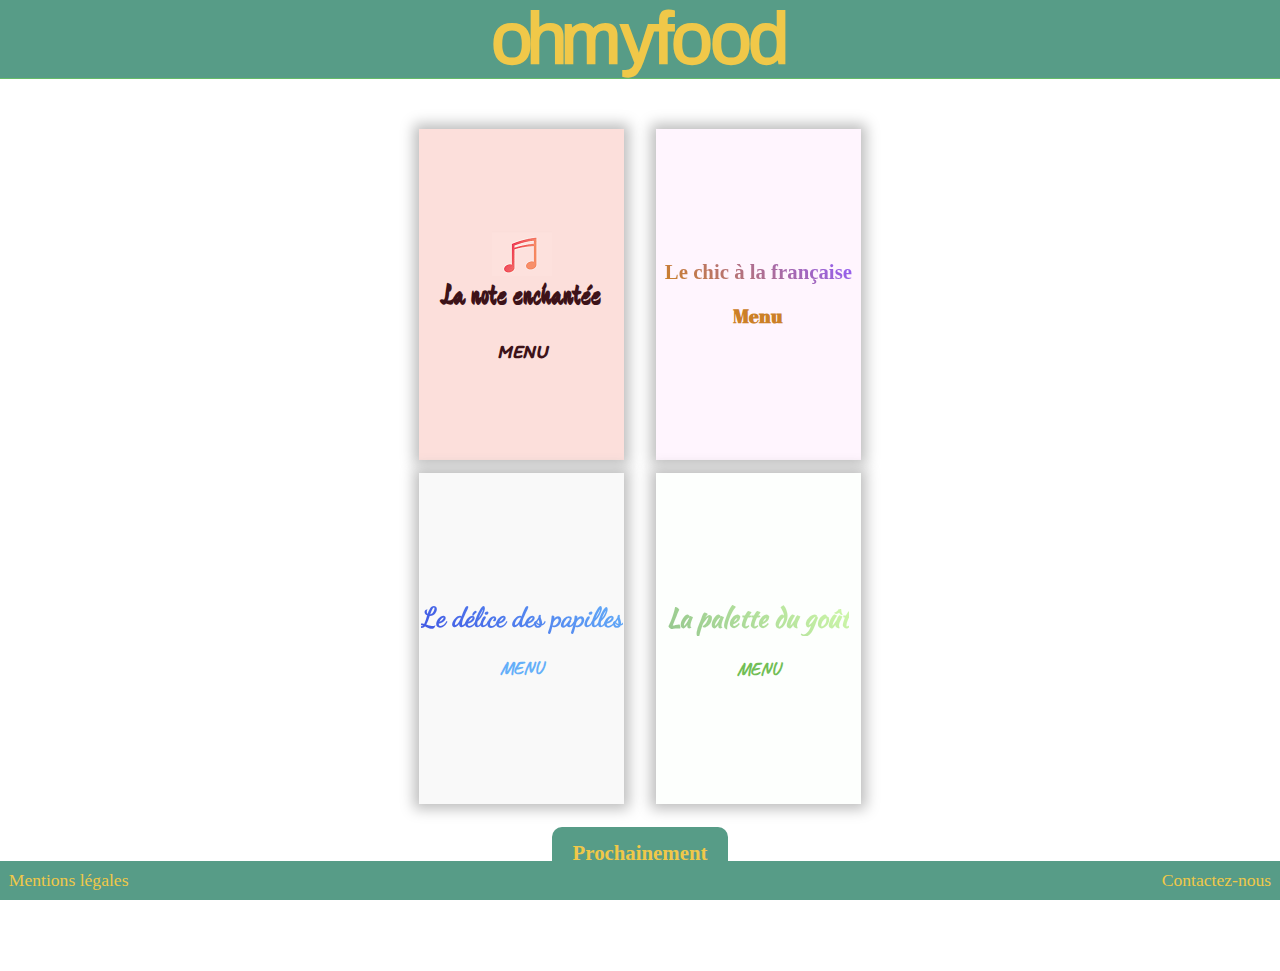
==== accueil.html @ b663f13c "projet avant entretien CSS et HTML fait reste a verif w3c et animation" ====
<!DOCTYPE html>
<html lang="fr">

<head>
    <meta charset="UTF-8">
    <meta name="viewport" content="width=device-width, initial-scale=1.0">
    <title>Document</title>
    <link rel="stylesheet" href="accueil.css">
</head>

<body>
    <header>
        <a href="accueil.html">
            <span class="oh">oh</span>myfood
        </a>
    </header>
    <main>
        <article>
            <div class=notechic>
                <section class="restaurant note">
                    <a href="lanote.html">
                        <h2 class="titre-note">
                            <img src="image/melodie.png"
                                alt="dessin d'une note de musique en reference au nom du restaurant"
                                class="imagenote" />
                            La note enchantée
                        </h2>
                        <h3 class="h2-note">MENU</h3>
                    </a>
                </section>
                <section class="restaurant chic">
                    <a href="chic.html">
                        <h2 class="titre-chic">Le chic à la française</h2>
                        <h3 class="h2-chic">Menu</h3>
                    </a>
                </section>
            </div>
            <div class=delicepalette>
                <section class="restaurant delice">
                    <a href="delice.html">
                        <h2 class="titre-delice">Le délice des papilles</h2>
                        <h3 class="h2-delice">MENU</h3>
                    </a>
                </section>
                <section class="restaurant palette">
                    <a href="palette.html">
                        <h2 class="titre-palette">La palette du goût</h2>
                        <h3 class="h2-palette">MENU</h3>
                    </a>
                </section>
            </div>
        </article>
        <section class=soon>
            <h4>Prochainement</h4>
        </section>
    </main>
    <footer>
        <a href="https://www.google.com/" target="_blank">Mentions légales</a>
        <a href="mailto:ohmy@gmail.com">Contactez-nous</a>
    </footer>

</body>

</html>
---- accueil.css ----
@font-face {
    font-family: 'archivo';
    src: url('police/archivo-regular.eot');
    src: url('police/archivo-regular.woff2') format('woff2'),
         url('police/archivo-regular.woff') format('woff'); 
    font-size: normal;
    font-weight: normal;
}
@font-face{
    font-family: 'devonshire';
    src:url('police/devonshire-regular.ttf')format('truetype');  
}

@font-face{
    font-family: 'itim';
    src:url('police/itim-regular.ttf')format('truetype'); 
    src:url('police/Itim-Regular.otf');
}
@font-face{
    font-family: 'croissant';
    src:url('police/croissantone-regular.ttf')format('truetype');  
}

@font-face{
    font-family: 'abril';
    src:url('police/abrilfatface-regular.ttf')format('truetype');  
}

@font-face{
    font-family: 'dancing';
    src:url('police/dancingscript-regular.ttf')format('truetype');  
}

@font-face{
    font-family: 'caveate';
    src:url('police/caveat-regular.ttf')format('truetype');  
}

@font-face{
    font-family: 'kaushan';
    src:url('police/kaushanscript-regular.ttf')format('truetype');  
}


@font-face{
    font-family: 'roboto';
    src:url('police/robotocondensed-regular.ttf')format('truetype');  
}


body{
    display: block;
    text-align: center;
    max-width: 1400px;
    margin: auto;
}

a{
    text-decoration: none;
    color: #f0c849;
}

header{
    font-size: 4.5em;
    background-color: #579c87;
    color: #f0c849;
    border-bottom: #66BB6A solid 1px;
    font-family: 'archivo';
    font-weight: bold;
    letter-spacing: -0.1rem;
}

.oh{
    letter-spacing: -0.35rem;
}

.restaurant{
    margin:1em;
    box-shadow: 0 0 13px 5px #BDBDBD;
}

article{
    display: flex;
    flex-direction: column;
}


.note{
    display: flex;
    flex-direction: column;
    background-color: #fcdfdb;
    justify-content: center;
    align-items: center;
}

.titre-note{
    font-family: 'devonshire';
    font-size: 1.8em;
    display: flex;
    flex-direction: column;
    color: #3d1319;
}

.imagenote{
    width: max-content;
    margin: auto;
}

.h2-note{
    color: #3d1319;
    font-family: 'itim';
    font-style: italic;
}

.chic{
    display: flex;
    flex-direction: column;
    background-color: #fff5fe;
    height: 11em;
    justify-content: center;
    align-items: center;
}

.titre-chic{
    font-family: 'croissant';
    background: linear-gradient(45deg, #cc8027 0%, #915cfa 100%);
    -webkit-background-clip: text;
    -webkit-text-fill-color: transparent;
    font-size: 1.3em;
}

.h2-chic{
    font-family: 'abril';
    color: #cc8027;
}

.delice{
    display: flex;
    flex-direction: column;
    background-color: #f9f9f9;
    height: 11em;
    justify-content: center;
    align-items: center;
}

.titre-delice{
    font-family: 'dancing';
    background: linear-gradient(45deg, 	#4056e3 0%, #64aff9 100%);
    -webkit-background-clip: text;
    -webkit-text-fill-color: transparent;
    font-size: 1.7em;
}

.h2-delice{
    font-family: 'caveate';
    color: #64aff9;
}

.palette{
    display: flex;
    flex-direction: column;
    background-color: #fdfffd;
    justify-content: center;
    align-items: center;
    height: 11em;
}
.titre-palette{
    font-family: 'kaushan';
    background: linear-gradient(45deg, 	#95c78e 0%,#d0f9aa 100%);
    -webkit-background-clip: text;
    -webkit-text-fill-color: transparent;
    font-size: 1.6em;
}
.h2-palette{
    font-family: 'caveate';
    color: #71be56;
}
.soon{
    font-family: 'roboto';
    display: flex;
    justify-content: center;
    margin-bottom: 4em;
}

h4{
    background-color: #579c87;
    color:#f0c849;
    border-radius: 10px;
    width: 60%;
    padding: 0.7em;
}

footer{
    font-family: 'roboto';
    font-size: 1.1em;
    background-color:#579c87 ;
    display: flex;
    box-sizing: border-box;
    justify-content: space-between;
    padding:0.5em;
    position: fixed;
    bottom: 0;
    color: #f0c849;
    width: 100%;
    max-width: 1400px;
}

@media screen and (min-width:600px) {
    article{
        display: flex;
        height: 43em;
    }

    .notechic{
        display: flex;
        margin: auto;
        width: 80%;
        justify-content: center;
        height: 40%;
    }

    .delicepalette{
        display: flex;
        justify-content: center;
        margin: auto;
        width: 80%;
        height: 40%;
    }

    .restaurant{
        width: 40%;
        height: 100%;
    }

    h4{
        width: max-content;
        padding-left: 1em;
        padding-right: 1em;
        font-size: 1.3em;
    }

}


@media screen and (min-width:790px){
    .restaurant{
        width: 35%;
        height: 120%;
    }
    .soon{
        margin-top: 2em;
    }
}

@media screen and (min-width:1050px){
    .restaurant{
        width: 20%;
        height: 120%;
    }
}

@media screen and (min-width:1400px){  
    body{
        max-width: none;
        font-size: 1.7em;
    }
    footer{
        max-width: none;
    }
    .oh{
        letter-spacing: -0.55rem;
    }
}
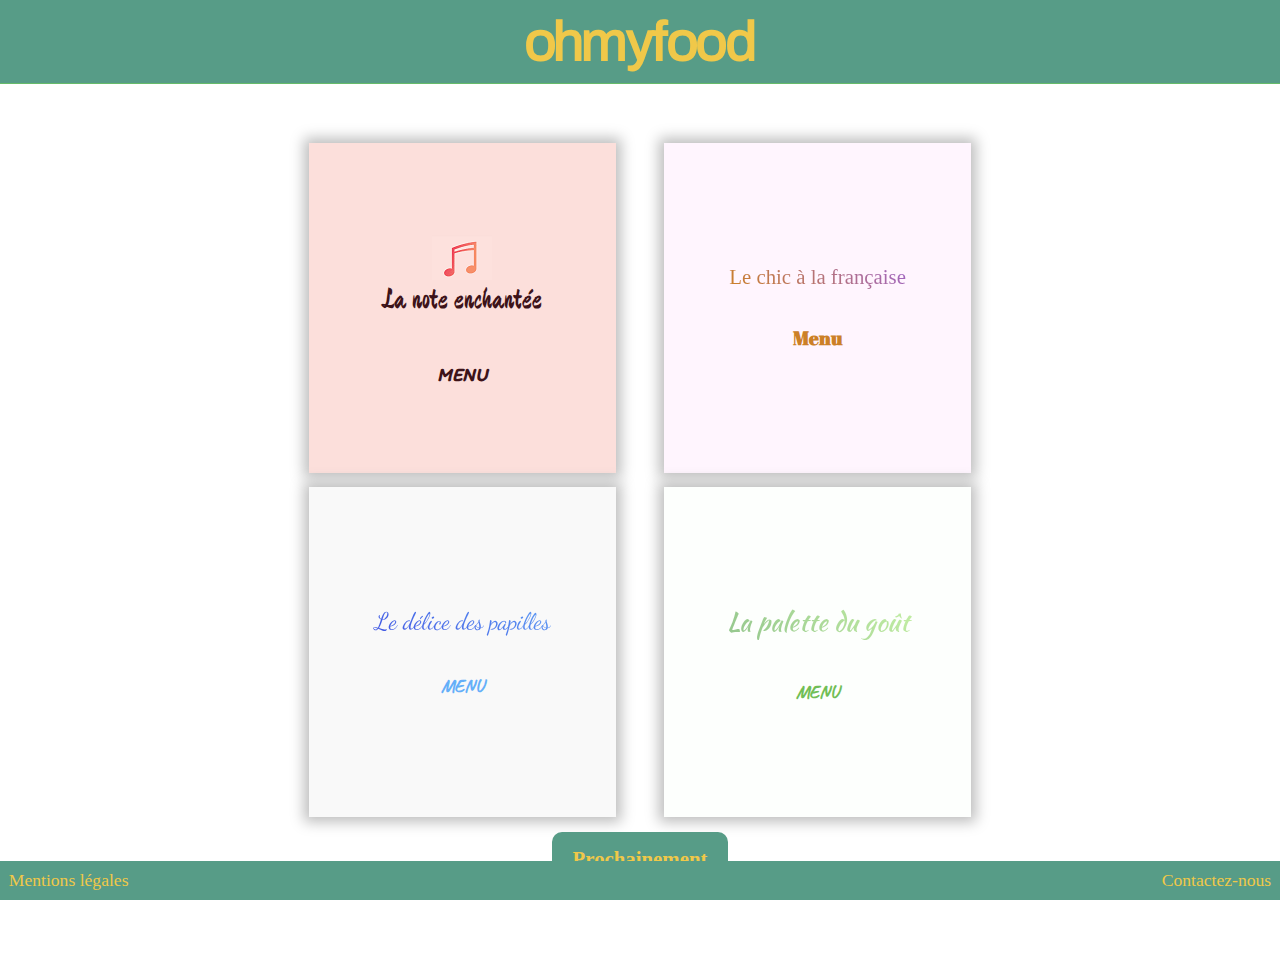
==== commit 756a5b02: "debut regroupement sur une feuille CSS" ====
--- a/accueil.html
+++ b/accueil.html
@@ -4,12 +4,13 @@
 <head>
     <meta charset="UTF-8">
     <meta name="viewport" content="width=device-width, initial-scale=1.0">
-    <title>Document</title>
+    <title>Accueil "Ohmyfood"</title>
     <link rel="stylesheet" href="accueil.css">
+    <link rel="shortcut icon" type="image/png" href="image/logo.png" />
 </head>
 
 <body>
-    <header>
+    <header class="ohmyfood">
         <a href="accueil.html">
             <span class="oh">oh</span>myfood
         </a>
@@ -17,37 +18,28 @@
     <main>
         <article>
             <div class=notechic>
-                <section class="restaurant note">
-                    <a href="lanote.html">
-                        <h2 class="titre-note">
-                            <img src="image/melodie.png"
-                                alt="dessin d'une note de musique en reference au nom du restaurant"
-                                class="imagenote" />
-                            La note enchantée
-                        </h2>
-                        <h3 class="h2-note">MENU</h3>
-                    </a>
-                </section>
-                <section class="restaurant chic">
-                    <a href="chic.html">
-                        <h2 class="titre-chic">Le chic à la française</h2>
-                        <h3 class="h2-chic">Menu</h3>
-                    </a>
-                </section>
+                <a href="lanote.html" class="restaurant note">
+                    <h2 class="titre-note">
+                        <img src="image/melodie.png"
+                            alt="dessin d'une note de musique en reference au nom du restaurant" class="imagenote" />
+                        La note enchantée
+                    </h2>
+                    <h3 class="h2-note">MENU</h3>
+                </a>
+                <a href="chic.html" class="restaurant chic">
+                    <h2 class="titre-chic">Le chic à la française</h2>
+                    <h3 class="h2-chic">Menu</h3>
+                </a>
             </div>
             <div class=delicepalette>
-                <section class="restaurant delice">
-                    <a href="delice.html">
-                        <h2 class="titre-delice">Le délice des papilles</h2>
-                        <h3 class="h2-delice">MENU</h3>
-                    </a>
-                </section>
-                <section class="restaurant palette">
-                    <a href="palette.html">
-                        <h2 class="titre-palette">La palette du goût</h2>
-                        <h3 class="h2-palette">MENU</h3>
-                    </a>
-                </section>
+                <a href="delice.html" class="restaurant delice">
+                    <h2 class="titre-delice">Le délice des papilles</h2>
+                    <h3 class="h2-delice">MENU</h3>
+                </a>
+                <a href="palette.html" class="restaurant palette">
+                    <h2 class="titre-palette">La palette du goût</h2>
+                    <h3 class="h2-palette">MENU</h3>
+                </a>
             </div>
         </article>
         <section class=soon>
--- a/accueil.css
+++ b/accueil.css
@@ -3,7 +3,6 @@
     src: url('police/archivo-regular.eot');
     src: url('police/archivo-regular.woff2') format('woff2'),
          url('police/archivo-regular.woff') format('woff'); 
-    font-size: normal;
     font-weight: normal;
 }
 @font-face{
@@ -47,11 +46,10 @@
     src:url('police/robotocondensed-regular.ttf')format('truetype');  
 }
 
-
+/* ACCUEIL */
 body{
     display: block;
     text-align: center;
-    max-width: 1400px;
     margin: auto;
 }
 
@@ -60,22 +58,23 @@
     color: #f0c849;
 }
 
-header{
-    font-size: 4.5em;
+.ohmyfood{
+    font-size: 3.5em;
     background-color: #579c87;
     color: #f0c849;
     border-bottom: #66BB6A solid 1px;
     font-family: 'archivo';
     font-weight: bold;
+    padding: 0.2em;
     letter-spacing: -0.1rem;
 }
 
 .oh{
-    letter-spacing: -0.35rem;
+    letter-spacing: -0.2rem;
 }
 
 .restaurant{
-    margin:1em;
+    margin:1.5em;
     box-shadow: 0 0 13px 5px #BDBDBD;
 }
 
@@ -123,7 +122,8 @@
 
 .titre-chic{
     font-family: 'croissant';
-    background: linear-gradient(45deg, #cc8027 0%, #915cfa 100%);
+    background: linear-gradient(45deg, #cc8027 20%, #915cfa 100%);
+    background-clip: text;
     -webkit-background-clip: text;
     -webkit-text-fill-color: transparent;
     font-size: 1.3em;
@@ -145,10 +145,11 @@
 
 .titre-delice{
     font-family: 'dancing';
-    background: linear-gradient(45deg, 	#4056e3 0%, #64aff9 100%);
+    background: linear-gradient(25deg, 	#4056e3 20%, #64aff9 100%);
+    background-clip: text;
+    -webkit-text-fill-color: transparent;
     -webkit-background-clip: text;
-    -webkit-text-fill-color: transparent;
-    font-size: 1.7em;
+    font-size: 1.5em;
 }
 
 .h2-delice{
@@ -166,7 +167,8 @@
 }
 .titre-palette{
     font-family: 'kaushan';
-    background: linear-gradient(45deg, 	#95c78e 0%,#d0f9aa 100%);
+    background: linear-gradient(45deg, 	#95c78e 20%,#d0f9aa 100%);
+    background-clip: text;
     -webkit-background-clip: text;
     -webkit-text-fill-color: transparent;
     font-size: 1.6em;
@@ -202,10 +204,89 @@
     bottom: 0;
     color: #f0c849;
     width: 100%;
-    max-width: 1400px;
-}
+}
+
+/* PAGE MENU */
+
+.mainmenu{
+    text-align: center;
+    font-size: 1.2em;
+}
+
+.h2menu{
+    display: flex;
+    justify-content: center;
+    align-items: center;
+}
+
+.trait{
+    overflow: hidden;
+    padding: 0.5em;
+}
+.prix{
+    font-weight: bold;
+}
+
+/* NOTE */
+.mainnote{
+    background-color: #fcdfdb;
+    font-family: 'caveate';
+    color: #3d1319;
+    margin-bottom: 2em;
+}
+
+.titreclassique{
+    font-family: 'archivo';
+    font-weight: bold;
+    font-size: 1.5em;
+    margin-top: 1em;
+}
+.imagenote{
+    width: max-content;
+    margin:auto;
+}
+
+.lanotefin{
+    display: flex;
+    font-family: 'devonshire';
+    font-weight: bold;
+    width: max-content;
+    font-size: 1.5em;
+    margin:auto;
+}
+
+/* CHIC */
+.mainchic{
+    background-color: #fff5fe;
+    font-family: 'lora';
+}
+.entreechic{
+    color:#cc8027;
+}
+
+.principalchic{
+    color:#ab70a0;
+}
+
+.dessertchic{
+    color: #6e4ccc;
+}
+
+/* DELICE */
+.maindelice{
+    background-color:#f9f9f9 ;
+    font-family: 'caveate';
+}
+
+/* DELICE */
+.mainpalette{
+    background-color: #fdfffd;
+    font-family: 'caveate';
+}
+
 
 @media screen and (min-width:600px) {
+/* ACCUEIL */
     article{
         display: flex;
         height: 43em;
@@ -239,10 +320,22 @@
         font-size: 1.3em;
     }
 
+/* PAGE MENU */
+    .mainmenu{
+        display: flex;
+        flex-direction: column;
+        margin:6em;
+        margin-top: 2em;
+        padding-right: 3em;
+        padding-left: 3em;
+    }
+
+
 }
 
 
 @media screen and (min-width:790px){
+/* ACCUEIL */
     .restaurant{
         width: 35%;
         height: 120%;
@@ -250,25 +343,64 @@
     .soon{
         margin-top: 2em;
     }
+/* PAGE MENU */
 }
 
 @media screen and (min-width:1050px){
+/* ACCUEIL */
     .restaurant{
-        width: 20%;
+        width: 30%;
         height: 120%;
     }
+/* PAGE MENU */
+    .plat{
+        text-align: left;
+        width: 95%;
+    }
+
+    .prix{
+        text-align: right;
+    }
+
+    .repas{
+        display: flex;
+        flex-wrap: wrap;
+    }
+    h2{
+        font-weight: lighter;
+        width: 100%;
+        white-space: nowrap;
+    }
+
+    .trait{
+        width: 100%;
+    }
 }
 
 @media screen and (min-width:1400px){  
+/* ACCUEIL */
     body{
         max-width: none;
+        width: 80%;
         font-size: 1.7em;
+    }
+    .notechic{
+        margin-bottom: 5em;
+    }
+    .soon{
+        margin-top: 4em;
     }
     footer{
         max-width: none;
+        width: 80%;
     }
     .oh{
         letter-spacing: -0.55rem;
     }
-}
-
+/* PAGE MENU */
+    .repas{
+        padding-left:7em ;
+        padding-right: 7em;
+    }
+}
+
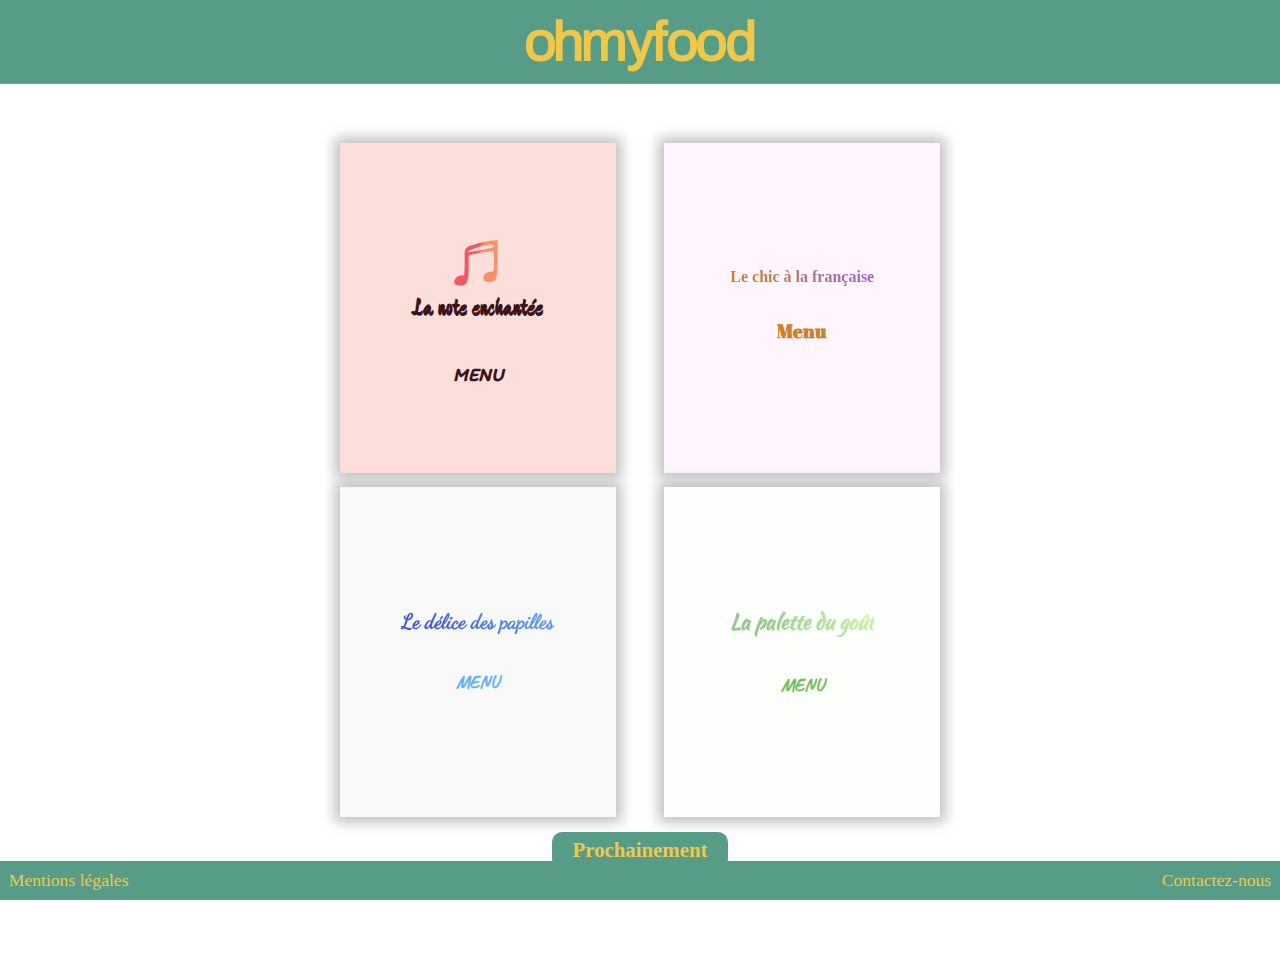
==== commit fe878560: "fin mise en page sur une feuille CSS avant deuxieme entretien" ====
--- a/accueil.html
+++ b/accueil.html
@@ -20,7 +20,7 @@
             <div class=notechic>
                 <a href="lanote.html" class="restaurant note">
                     <h2 class="titre-note">
-                        <img src="image/melodie.png"
+                        <img src="image/melodie.svg"
                             alt="dessin d'une note de musique en reference au nom du restaurant" class="imagenote" />
                         La note enchantée
                     </h2>
--- a/accueil.css
+++ b/accueil.css
@@ -44,6 +44,11 @@
 @font-face{
     font-family: 'roboto';
     src:url('police/robotocondensed-regular.ttf')format('truetype');  
+}
+
+@font-face{
+    font-family: 'lora';
+    src:url('police/lora-regular.ttf')format('truetype');  
 }
 
 /* ACCUEIL */
@@ -76,25 +81,26 @@
 .restaurant{
     margin:1.5em;
     box-shadow: 0 0 13px 5px #BDBDBD;
-}
-
-article{
     display: flex;
     flex-direction: column;
-}
-
-
-.note{
-    display: flex;
-    flex-direction: column;
-    background-color: #fcdfdb;
     justify-content: center;
     align-items: center;
+    height:11em;
+}
+
+article{
+    display: flex;
+    flex-direction: column;
+}
+
+
+.note{
+    background-color: #fcdfdb;
 }
 
 .titre-note{
     font-family: 'devonshire';
-    font-size: 1.8em;
+    font-size: 1.5em;
     display: flex;
     flex-direction: column;
     color: #3d1319;
@@ -103,6 +109,7 @@
 .imagenote{
     width: max-content;
     margin: auto;
+
 }
 
 .h2-note{
@@ -112,12 +119,7 @@
 }
 
 .chic{
-    display: flex;
-    flex-direction: column;
     background-color: #fff5fe;
-    height: 11em;
-    justify-content: center;
-    align-items: center;
 }
 
 .titre-chic{
@@ -126,7 +128,7 @@
     background-clip: text;
     -webkit-background-clip: text;
     -webkit-text-fill-color: transparent;
-    font-size: 1.3em;
+    font-size: 1em;
 }
 
 .h2-chic{
@@ -135,12 +137,7 @@
 }
 
 .delice{
-    display: flex;
-    flex-direction: column;
     background-color: #f9f9f9;
-    height: 11em;
-    justify-content: center;
-    align-items: center;
 }
 
 .titre-delice{
@@ -149,7 +146,7 @@
     background-clip: text;
     -webkit-text-fill-color: transparent;
     -webkit-background-clip: text;
-    font-size: 1.5em;
+    font-size: 1.3em;
 }
 
 .h2-delice{
@@ -158,20 +155,16 @@
 }
 
 .palette{
-    display: flex;
-    flex-direction: column;
     background-color: #fdfffd;
-    justify-content: center;
-    align-items: center;
-    height: 11em;
-}
+}
+
 .titre-palette{
     font-family: 'kaushan';
     background: linear-gradient(45deg, 	#95c78e 20%,#d0f9aa 100%);
     background-clip: text;
     -webkit-background-clip: text;
     -webkit-text-fill-color: transparent;
-    font-size: 1.6em;
+    font-size: 1.3em;
 }
 .h2-palette{
     font-family: 'caveate';
@@ -189,7 +182,7 @@
     color:#f0c849;
     border-radius: 10px;
     width: 60%;
-    padding: 0.7em;
+    padding: 0.3em;
 }
 
 footer{
@@ -208,39 +201,46 @@
 
 /* PAGE MENU */
 
-.mainmenu{
-    text-align: center;
-    font-size: 1.2em;
-}
-
-.h2menu{
-    display: flex;
-    justify-content: center;
-    align-items: center;
-}
-
-.trait{
-    overflow: hidden;
-    padding: 0.5em;
-}
-.prix{
-    font-weight: bold;
-}
-
-/* NOTE */
-.mainnote{
-    background-color: #fcdfdb;
-    font-family: 'caveate';
-    color: #3d1319;
-    margin-bottom: 2em;
-}
-
 .titreclassique{
     font-family: 'archivo';
     font-weight: bold;
     font-size: 1.5em;
     margin-top: 1em;
 }
+
+.mainmenu{
+    text-align: center;
+    font-size: 1.2em;
+}
+
+.h2menu{
+    display: flex;
+    justify-content: center;
+    align-items: center;
+}
+
+.trait{
+    overflow: hidden;
+    padding: 0.5em;
+}
+.traitdroit{
+    transform: scaleX(-1);   
+}
+.traitgauche{
+    transform: rotate(180deg);
+}
+.prix{
+    font-weight: bold;
+}
+
+/* NOTE */
+.mainnote{
+    background-color: #fcdfdb;
+    font-family: 'caveate';
+    color: #3d1319;
+    margin-bottom: 2em;
+}
+
 .imagenote{
     width: max-content;
     margin:auto;
@@ -252,7 +252,7 @@
     font-weight: bold;
     width: max-content;
     font-size: 1.5em;
-    margin:auto;
+    margin: auto;
 }
 
 /* CHIC */
@@ -276,12 +276,14 @@
 .maindelice{
     background-color:#f9f9f9 ;
     font-family: 'caveate';
-}
-
-/* DELICE */
+    margin-bottom: 2em;
+}
+
+/* PALETTE */
 .mainpalette{
     background-color: #fdfffd;
     font-family: 'caveate';
+    margin-bottom: 2em;
 }
 
 
@@ -326,47 +328,80 @@
         flex-direction: column;
         margin:6em;
         margin-top: 2em;
-        padding-right: 3em;
-        padding-left: 3em;
-    }
-
-
+        padding-right: 0.5em;
+        padding-left: 0.5em;
+    }
 }
 
 
 @media screen and (min-width:790px){
 /* ACCUEIL */
     .restaurant{
-        width: 35%;
+        width: 27%;
         height: 120%;
     }
     .soon{
         margin-top: 2em;
     }
 /* PAGE MENU */
-}
-
-@media screen and (min-width:1050px){
+    .bodyresto{
+        font-size: 1em;
+    }
+}
+
+@media screen and (min-width:1400px){  
 /* ACCUEIL */
-    .restaurant{
-        width: 30%;
-        height: 120%;
+    body{
+        width: 80%;
+        font-size: 1.4em;
+    }
+    .notechic{
+        margin-bottom: 5em;
+    }
+    .soon{
+        margin-top: 4em;
+    }
+    footer{
+        width: 80%;
+    }
+    .oh{
+        letter-spacing: -0.3rem;
+    }
+    h4{
+        padding-left:2em;
+        padding-right:2em;
     }
 /* PAGE MENU */
+    .bodyresto{
+        font-size: 1.3em;
+    }
+    .mainmenu{
+        display: flex;
+    }
+    .titre-menu{
+        font-size: 3em;
+    }
+    .repas{
+        display: flex;
+        flex-wrap: wrap;
+        padding-left: 3.3em ;
+        padding-right: 3.3em;
+        margin-bottom: 3em;
+    }
     .plat{
         text-align: left;
-        width: 95%;
+        width: 90%;
     }
 
     .prix{
         text-align: right;
-    }
-
-    .repas{
-        display: flex;
-        flex-wrap: wrap;
-    }
-    h2{
+        font-weight: lighter;
+    }   
+
+    .h2menu{
+        display: flex;
+        justify-content: space-around;
+        box-sizing: border-box;
         font-weight: lighter;
         width: 100%;
         white-space: nowrap;
@@ -375,32 +410,60 @@
     .trait{
         width: 100%;
     }
-}
-
-@media screen and (min-width:1400px){  
-/* ACCUEIL */
-    body{
-        max-width: none;
-        width: 80%;
-        font-size: 1.7em;
-    }
-    .notechic{
-        margin-bottom: 5em;
-    }
-    .soon{
-        margin-top: 4em;
-    }
-    footer{
-        max-width: none;
-        width: 80%;
-    }
-    .oh{
-        letter-spacing: -0.55rem;
-    }
-/* PAGE MENU */
-    .repas{
-        padding-left:7em ;
-        padding-right: 7em;
-    }
-}
-
+    /* NOTE */
+    .imagenotemenu{
+        height: 2.7em;
+        width: auto;
+    }
+    .titre-note{
+        text-align: center;
+    }
+    .platnote{
+        text-align: left;
+        width: 87%;
+    }
+
+    .prixnote{
+        font-weight: bold;
+        font-size: 1.35em;
+        width: 2em;
+        text-align: right;
+    }
+
+    .repasnote{
+        display: flex;
+        flex-wrap: wrap;
+        padding-left: 1.5em;
+        padding-right: 1em;
+        margin-top: -2em;
+        margin-bottom: 2em;
+    }
+    .h2menunote{
+        font-weight: bold;
+        font-size: 2em;
+    }
+    .traitnote{
+        width: 7.8em;
+        margin-top: 0.5em;
+    }
+    .repasnote p{
+        margin-top: 0em;
+        padding-left: 0.5em;
+        padding-right: 0.5em;
+    }
+    .lanotefin{
+        font-size: 2em;
+    }
+    .imagenotefin{
+        height: 1.7em;
+        width:auto;
+    }
+    /* CHIC */
+    .traitchic{
+        width: 9em;
+    }
+    .menuchic{
+        font-weight: Bold;
+    }
+}
+
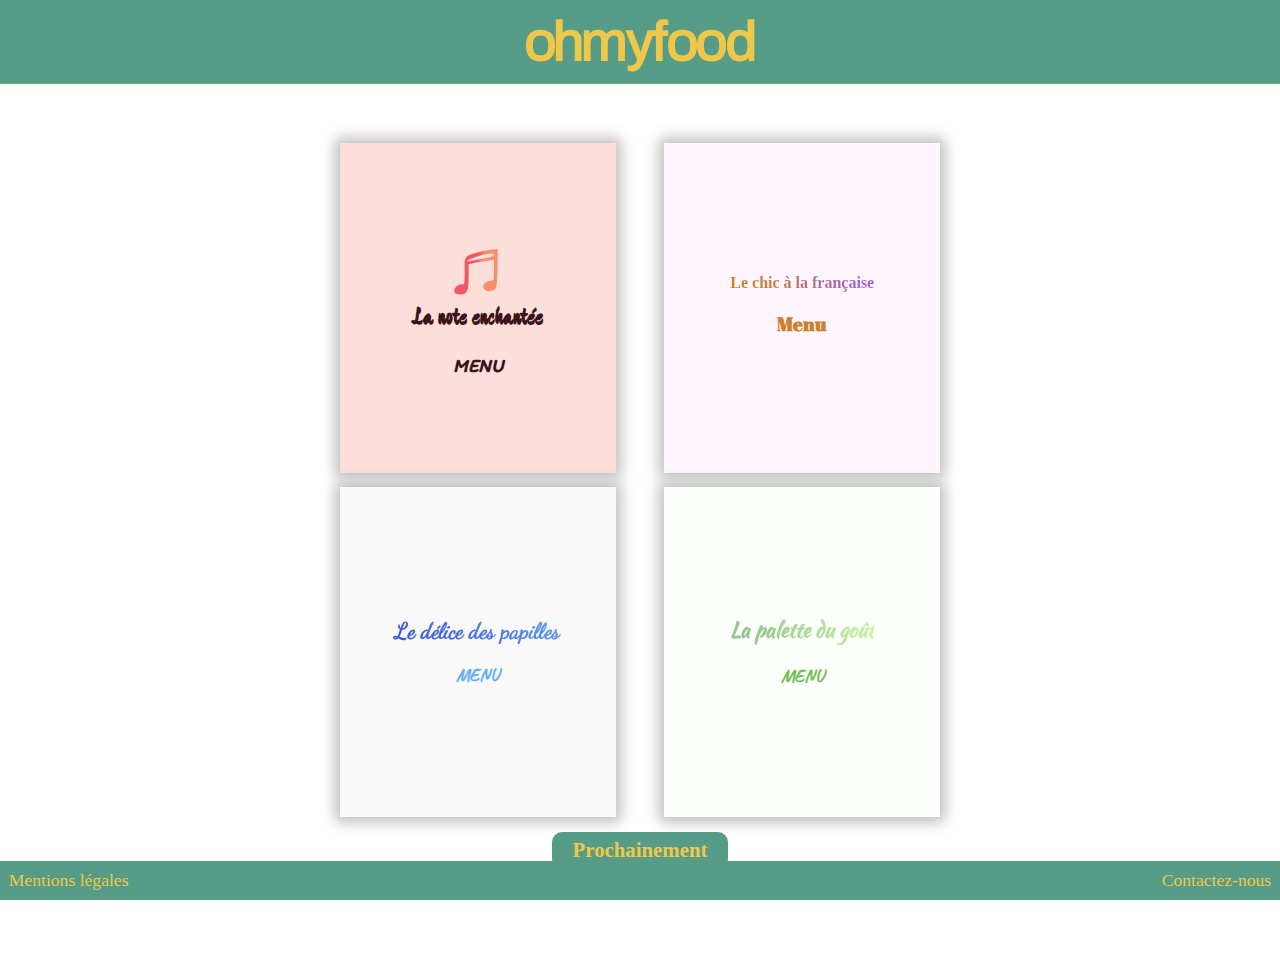
==== commit bab0b2a7: "Page mention legale faite" ====
--- a/accueil.html
+++ b/accueil.html
@@ -19,26 +19,35 @@
         <article>
             <div class=notechic>
                 <a href="lanote.html" class="restaurant note">
-                    <h2 class="titre-note">
-                        <img src="image/melodie.svg"
-                            alt="dessin d'une note de musique en reference au nom du restaurant" class="imagenote" />
-                        La note enchantée
-                    </h2>
-                    <h3 class="h2-note">MENU</h3>
+                    <div class=zoom>
+                        <h2 class="titre-note">
+                            <img src="image/melodie.svg"
+                                alt="dessin d'une note de musique en reference au nom du restaurant"
+                                class="imagenote" />
+                            La note enchantée
+                        </h2>
+                        <h3 class="h2-note">MENU</h3>
+                    </div>
                 </a>
                 <a href="chic.html" class="restaurant chic">
-                    <h2 class="titre-chic">Le chic à la française</h2>
-                    <h3 class="h2-chic">Menu</h3>
+                    <div class=zoom>
+                        <h2 class="titre-chic">Le chic à la française</h2>
+                        <h3 class="h2-chic">Menu</h3>
+                    </div>
                 </a>
             </div>
             <div class=delicepalette>
                 <a href="delice.html" class="restaurant delice">
-                    <h2 class="titre-delice">Le délice des papilles</h2>
-                    <h3 class="h2-delice">MENU</h3>
+                    <div class=zoom>
+                        <h2 class="titre-delice">Le délice des papilles</h2>
+                        <h3 class="h2-delice">MENU</h3>
+                    </div>
                 </a>
                 <a href="palette.html" class="restaurant palette">
-                    <h2 class="titre-palette">La palette du goût</h2>
-                    <h3 class="h2-palette">MENU</h3>
+                    <div class=zoom>
+                        <h2 class="titre-palette">La palette du goût</h2>
+                        <h3 class="h2-palette">MENU</h3>
+                    </div>
                 </a>
             </div>
         </article>
@@ -47,7 +56,7 @@
         </section>
     </main>
     <footer>
-        <a href="https://www.google.com/" target="_blank">Mentions légales</a>
+        <a href="mention.html">Mentions légales</a>
         <a href="mailto:ohmy@gmail.com">Contactez-nous</a>
     </footer>
 
--- a/accueil.css
+++ b/accueil.css
@@ -93,7 +93,6 @@
     flex-direction: column;
 }
 
-
 .note{
     background-color: #fcdfdb;
 }
@@ -146,7 +145,10 @@
     background-clip: text;
     -webkit-text-fill-color: transparent;
     -webkit-background-clip: text;
-    font-size: 1.3em;
+    font-size: 1.4em;
+    padding-left:1.5em;
+    padding-right: 1.5em;
+    white-space: nowrap;
 }
 
 .h2-delice{
@@ -285,7 +287,13 @@
     font-family: 'caveate';
     margin-bottom: 2em;
 }
-
+/* MENTIONS LEGALES */
+.texte-mention{
+    font-family: 'roboto';
+    width: 70%;
+    margin:auto;
+    text-align: justify;
+}
 
 @media screen and (min-width:600px) {
 /* ACCUEIL */
@@ -384,7 +392,7 @@
     .repas{
         display: flex;
         flex-wrap: wrap;
-        padding-left: 3.3em ;
+        padding-left: 4em ;
         padding-right: 3.3em;
         margin-bottom: 3em;
     }
@@ -405,11 +413,9 @@
         font-weight: lighter;
         width: 100%;
         white-space: nowrap;
-    }
-
-    .trait{
-        width: 100%;
-    }
+        margin-bottom: -0.2em;
+    }
+
     /* NOTE */
     .imagenotemenu{
         height: 2.7em;
@@ -443,7 +449,7 @@
         font-size: 2em;
     }
     .traitnote{
-        width: 7.8em;
+        width: 30%;
         margin-top: 0.5em;
     }
     .repasnote p{
@@ -460,10 +466,16 @@
     }
     /* CHIC */
     .traitchic{
-        width: 9em;
+        width: 30%;
     }
     .menuchic{
         font-weight: Bold;
     }
-}
-
+    .traitdelice{
+        width: 40%;
+    }
+    .traitpalette{
+        width:45%;
+    }
+}
+
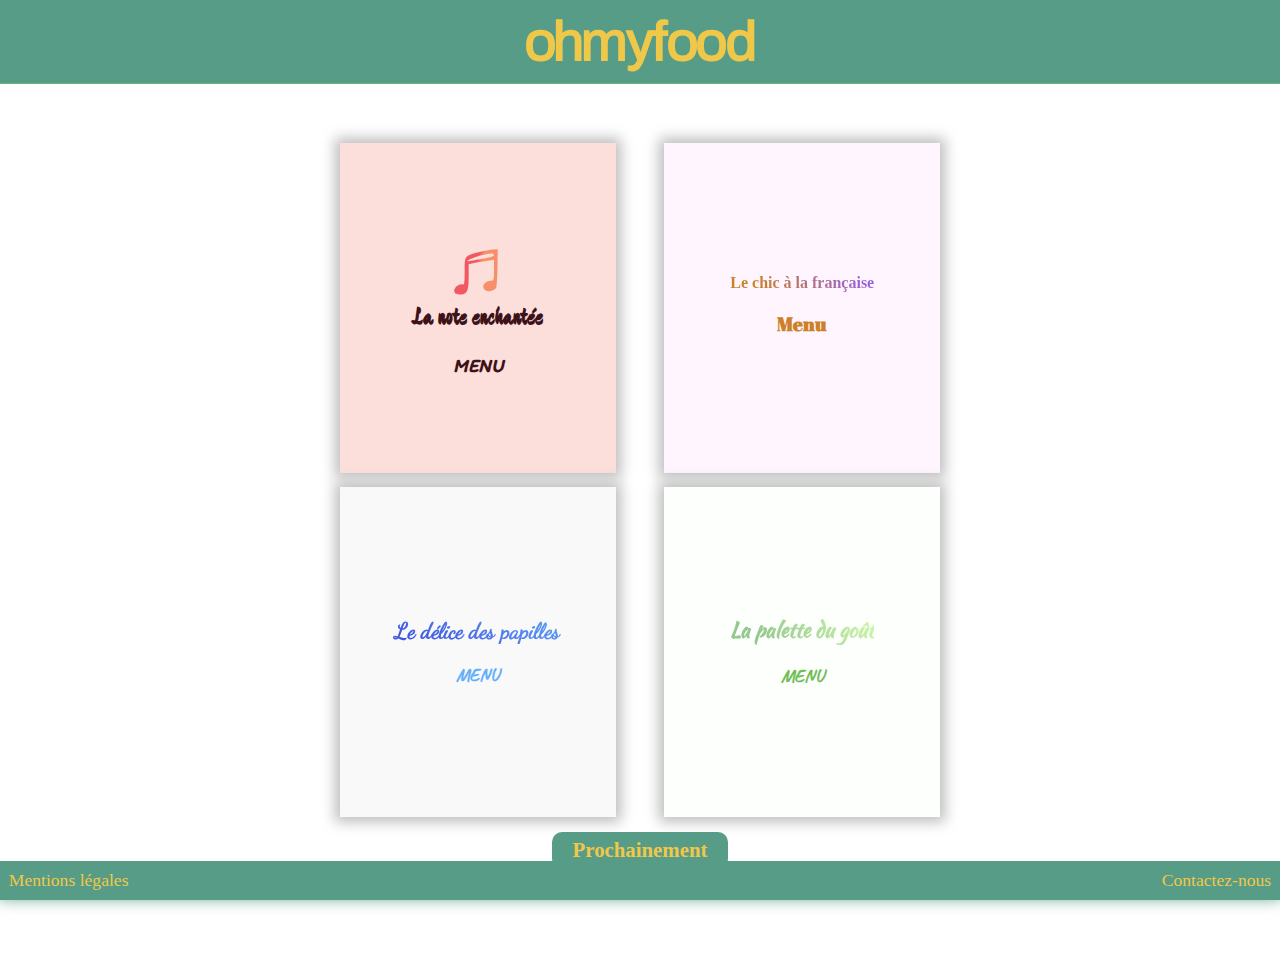
==== commit c3d5c492: "creation anim shake" ====
--- a/accueil.html
+++ b/accueil.html
@@ -56,8 +56,8 @@
         </section>
     </main>
     <footer>
-        <a href="mention.html">Mentions légales</a>
-        <a href="mailto:ohmy@gmail.com">Contactez-nous</a>
+        <a class="wiggle" href="mention.html">Mentions légales</a>
+        <a class="wiggle" href="mailto:ohmy@gmail.com">Contactez-nous</a>
     </footer>
 
 </body>
--- a/accueil.css
+++ b/accueil.css
@@ -201,6 +201,37 @@
     width: 100%;
 }
 
+.wiggle:hover{
+    animation: shake 0.80s ;
+    transform: translate(0);
+    }
+
+@keyframes shake{
+    10%, 90% {
+        transform: translate(-2px);
+
+    }
+      
+    20%, 80% {
+        transform: translate(4px);
+
+    }
+    
+    30%, 50%, 70% {
+        transform: translate(-4px);
+
+    }
+    
+    40%, 60% {
+        transform: translate(4px);
+
+    }
+}
+
+.bodymentions{
+    margin-bottom:3em;
+}
+
 /* PAGE MENU */
 
 .titreclassique{
@@ -216,9 +247,10 @@
 }
 
 .h2menu{
-    display: flex;
+    display:flex;
     justify-content: center;
     align-items: center;
+    font-weight: bold;
 }
 
 .trait{
@@ -234,8 +266,29 @@
 .prix{
     font-weight: bold;
 }
-
+@keyframes surlignement{
+    0%{
+            transform:scaleX(0);
+    }
+    50%{
+            transform:scaleX(1);
+    }
+    100%{
+            transform:scalex(0)
+    }
+}
 /* NOTE */
+.surlignementnote{
+    border:solid #3d1319;
+    background:#3d1319;
+    opacity:(0);
+    transform:scalex(0);
+}
+.titresouligne:hover .surlignementnote{
+    animation-name: surlignement;
+    animation-duration:3s;
+    transform-origin: left;
+}
 .mainnote{
     background-color: #fcdfdb;
     font-family: 'caveate';
@@ -258,9 +311,52 @@
 }
 
 /* CHIC */
+.surlignement{
+    border:solid #cc8027;
+    background:#cc8027;
+    opacity:(0);
+    transform:scalex(0);
+}
+.titresouligne:hover .surlignement{
+    animation-name: surlignement;
+    animation-duration:3s;
+    transform-origin: left;
+}
+
+.surlignementrose{
+    border:solid #ab70a0;
+    background:#ab70a0;
+    opacity:(0);
+    transform:scalex(0);
+}
+.titresouligne:hover .surlignementrose{
+    animation-name: surlignement;
+    animation-duration:3s;
+    transform-origin: left;
+}
+
+.surlignementviolet{
+    border:solid #6e4ccc;
+    background:#6e4ccc;
+    opacity:(0);
+    transform:scalex(0);
+}
+.titresouligne:hover .surlignementviolet{
+    animation-name: surlignement;
+    animation-duration:3s;
+    transform-origin: left;
+}
+
 .mainchic{
     background-color: #fff5fe;
     font-family: 'lora';
+    font-size:1em;
+}
+.titre-chicmenu{
+    font-size: 1.5em;
+}
+.menuchic{
+    font-size: 0.8em;
 }
 .entreechic{
     color:#cc8027;
@@ -272,6 +368,10 @@
 
 .dessertchic{
     color: #6e4ccc;
+}
+
+.texte-titremenu{
+    position: relative;
 }
 
 /* DELICE */
@@ -280,8 +380,54 @@
     font-family: 'caveate';
     margin-bottom: 2em;
 }
+.surlignementdelicecommencer{
+    border:solid #0e32de;
+    background:#0e32de;
+    opacity:(0);
+    transform:scalex(0);
+}
+.titresouligne:hover .surlignementdelicecommencer{
+    animation-name: surlignement;
+    animation-duration:3s;
+    transform-origin: left;
+}
+
+.surlignementdelicecontinuer{
+    border:solid #0b73f3;
+    background:#0b73f3;
+    opacity:(0);
+    transform:scalex(0);
+}
+.titresouligne:hover .surlignementdelicecontinuer{
+    animation-name: surlignement;
+    animation-duration:3s;
+    transform-origin: left;
+}
+
+.surlignementdeliceterminer{
+    border:solid #44abf8;
+    background:#44abf8;
+    opacity:(0);
+    transform:scalex(0);
+}
+.titresouligne:hover .surlignementdeliceterminer{
+    animation-name: surlignement;
+    animation-duration:3s;
+    transform-origin: left;
+}
 
 /* PALETTE */
+.surlignementpalette{
+    border:solid #95c78e;
+    background:#95c78e;
+    opacity:(0);
+    transform:scalex(0);
+}
+.titresouligne:hover .surlignementpalette{
+    animation-name: surlignement;
+    animation-duration:3s;
+    transform-origin: left;
+}
 .mainpalette{
     background-color: #fdfffd;
     font-family: 'caveate';
@@ -296,6 +442,12 @@
 }
 
 @media screen and (min-width:600px) {
+    body{
+        box-shadow: 0 0 15px 2px #579c87;
+    }
+    .bodymentions{
+        padding-bottom: 1.5em;
+    }
 /* ACCUEIL */
     article{
         display: flex;
@@ -413,7 +565,7 @@
         font-weight: lighter;
         width: 100%;
         white-space: nowrap;
-        margin-bottom: -0.2em;
+        margin-bottom: 1em;
     }
 
     /* NOTE */
@@ -426,7 +578,7 @@
     }
     .platnote{
         text-align: left;
-        width: 87%;
+        width: 90%;
     }
 
     .prixnote{
@@ -447,15 +599,15 @@
     .h2menunote{
         font-weight: bold;
         font-size: 2em;
-    }
+        width: 100%;
+    }
+
     .traitnote{
         width: 30%;
         margin-top: 0.5em;
     }
     .repasnote p{
-        margin-top: 0em;
-        padding-left: 0.5em;
-        padding-right: 0.5em;
+        margin-top:0.4em;
     }
     .lanotefin{
         font-size: 2em;
@@ -464,18 +616,40 @@
         height: 1.7em;
         width:auto;
     }
+    .animationh2note{
+        margin-bottom: 0em;
+    }
+    .surlignementnote{
+        margin-bottom: 1em;
+    }
     /* CHIC */
     .traitchic{
+        margin-top:0.6em;
         width: 30%;
     }
     .menuchic{
         font-weight: Bold;
-    }
+        font-size:1.25em;
+    }
+    .espacesoulignement{
+        margin-bottom:0.3em;
+    }
+    /* DELICE */
     .traitdelice{
         width: 40%;
-    }
+        margin-top:0.6em;
+    }
+    .espacesoulignementdelice{
+        margin-bottom:0.3em;
+    }
+    /* PALETTE */
     .traitpalette{
         width:45%;
-    }
-}
-
+        margin-top: 0.6em;
+    }
+    .espacesoulignementpalette{
+        margin-bottom: 0.3em;
+    }
+
+}
+
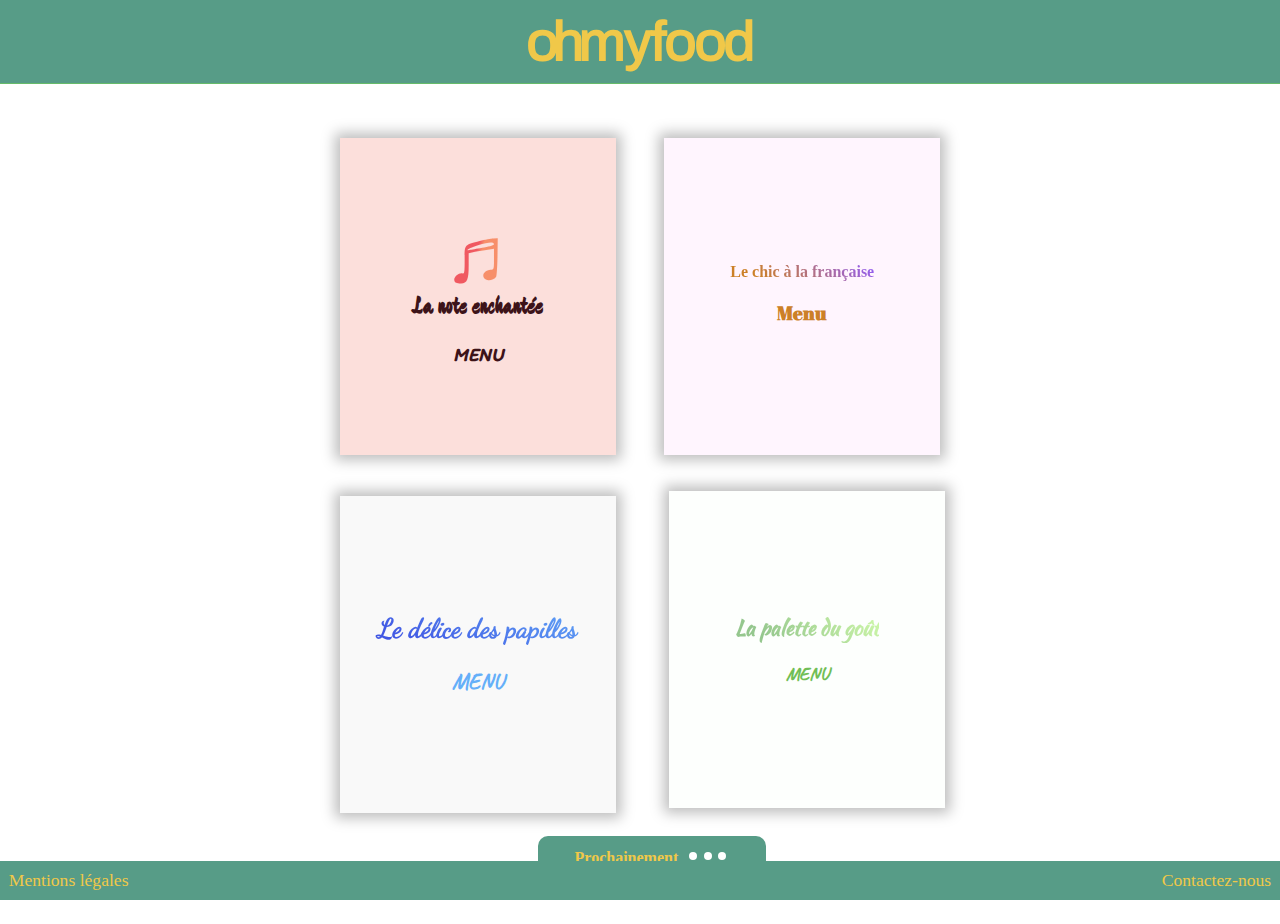
==== commit 2fcdab1b: "mise en page + prochainement" ====
--- a/accueil.html
+++ b/accueil.html
@@ -19,7 +19,7 @@
         <article>
             <div class=notechic>
                 <a href="lanote.html" class="restaurant note">
-                    <div class=zoom>
+                    <div class="zoommenu">
                         <h2 class="titre-note">
                             <img src="image/melodie.svg"
                                 alt="dessin d'une note de musique en reference au nom du restaurant"
@@ -30,7 +30,7 @@
                     </div>
                 </a>
                 <a href="chic.html" class="restaurant chic">
-                    <div class=zoom>
+                    <div class="zoommenu">
                         <h2 class="titre-chic">Le chic à la française</h2>
                         <h3 class="h2-chic">Menu</h3>
                     </div>
@@ -38,21 +38,26 @@
             </div>
             <div class=delicepalette>
                 <a href="delice.html" class="restaurant delice">
-                    <div class=zoom>
+                    <div class="zoommenu">
                         <h2 class="titre-delice">Le délice des papilles</h2>
                         <h3 class="h2-delice">MENU</h3>
                     </div>
                 </a>
                 <a href="palette.html" class="restaurant palette">
-                    <div class=zoom>
+                    <div class="zoommenu">
                         <h2 class="titre-palette">La palette du goût</h2>
                         <h3 class="h2-palette">MENU</h3>
                     </div>
                 </a>
             </div>
         </article>
-        <section class=soon>
-            <h4>Prochainement</h4>
+        <section class="soon">
+            <h4 class="prochainement">Prochainement</h4>
+            <div class="animeprochainement">
+            <div class="point point1"></div>
+            <div class="point point2"></div>
+            <div class="point point3"></div>
+            </div>
         </section>
     </main>
     <footer>
--- a/accueil.css
+++ b/accueil.css
@@ -56,11 +56,6 @@
     display: block;
     text-align: center;
     margin: auto;
-}
-
-a{
-    text-decoration: none;
-    color: #f0c849;
 }
 
 .ohmyfood{
@@ -78,6 +73,11 @@
     letter-spacing: -0.2rem;
 }
 
+a{
+    text-decoration: none;
+    color: #f0c849;
+}
+
 .restaurant{
     margin:1.5em;
     box-shadow: 0 0 13px 5px #BDBDBD;
@@ -92,6 +92,12 @@
     display: flex;
     flex-direction: column;
 }
+
+/*.zoommenu{
+    animation-name:zoom;
+    animation-duration: 2s;
+    transform: scale(0) opacity(0);
+}*/
 
 .note{
     background-color: #fcdfdb;
@@ -172,19 +178,61 @@
     font-family: 'caveate';
     color: #71be56;
 }
+.animeprochainement{
+    display: flex;
+    justify-content: center;
+    align-items: center;
+}
+
 .soon{
     font-family: 'roboto';
     display: flex;
     justify-content: center;
-    margin-bottom: 4em;
-}
-
-h4{
+    margin-left:25%;
+    margin-right: 25%;
     background-color: #579c87;
     color:#f0c849;
     border-radius: 10px;
-    width: 60%;
-    padding: 0.3em;
+    width: 50%;
+    height:2.5em;
+    margin-bottom: 3em;
+}
+.prochainement{
+    display: flex;
+    justify-content: center;
+    align-items: center;
+    padding-right: 0.5em;
+    padding-left: 0.5em;
+}
+
+.point{
+    height: 0.5em;
+    width: 0.5em;
+    border-radius: 50%;
+    background:white;
+    margin: 0.2em;
+    opacity:1;
+    animation-name:load;
+    animation-duration: 1.4s;
+    animation-iteration-count: infinite;
+}
+
+.point2{
+    animation-delay: 0.5s;
+}
+
+.point3{
+    animation-delay: 0.7s;
+}
+
+@keyframes load{
+    0%{
+            opacity: 0;
+
+    }
+    100%{
+            opacity:1;
+    }
 }
 
 footer{
@@ -195,10 +243,11 @@
     box-sizing: border-box;
     justify-content: space-between;
     padding:0.5em;
+    color: #f0c849;
     position: fixed;
-    bottom: 0;
-    color: #f0c849;
-    width: 100%;
+    bottom:0;
+    left: 0;
+    right: 0;
 }
 
 .wiggle:hover{
@@ -274,7 +323,7 @@
             transform:scaleX(1);
     }
     100%{
-            transform:scalex(0)
+            transform:scalex(0);
     }
 }
 /* NOTE */
@@ -442,18 +491,11 @@
 }
 
 @media screen and (min-width:600px) {
-    body{
-        box-shadow: 0 0 15px 2px #579c87;
-    }
-    .bodymentions{
-        padding-bottom: 1.5em;
-    }
 /* ACCUEIL */
     article{
         display: flex;
         height: 43em;
     }
-
     .notechic{
         display: flex;
         margin: auto;
@@ -461,7 +503,6 @@
         justify-content: center;
         height: 40%;
     }
-
     .delicepalette{
         display: flex;
         justify-content: center;
@@ -469,19 +510,16 @@
         width: 80%;
         height: 40%;
     }
-
     .restaurant{
         width: 40%;
         height: 100%;
     }
-
-    h4{
-        width: max-content;
-        padding-left: 1em;
-        padding-right: 1em;
-        font-size: 1.3em;
-    }
-
+    .soon{
+        margin-top:1.5em;
+        width: 26%;
+        margin-left: 32%;
+        margin-right: 32%;
+    }
 /* PAGE MENU */
     .mainmenu{
         display: flex;
@@ -491,56 +529,69 @@
         padding-right: 0.5em;
         padding-left: 0.5em;
     }
-}
-
-
-@media screen and (min-width:790px){
+/* NOTE */
+    .traitnote{
+        width: 30%;
+    }
+    .animationh2note{
+        margin-bottom: 0em;
+    }
+    .surlignementnote{
+        margin-bottom: 1em;
+    }
+/* CHIC */
+    .traitchic{
+         margin-top:0.6em;
+         width: 30%;
+    }
+    .menuchic{
+        font-weight: Bold;
+        justify-content: space-around;
+    }
+    .espacesoulignement{
+        margin-bottom:0.3em;
+        }
+/* DELICE */
+    .traitdelice{
+        width: 40%;
+        margin-top:0.6em;
+    }
+    .espacesoulignementdelice{
+        margin-bottom:0.3em;
+    }
+/* PALETTE */
+    .traitpalette{
+        width:45%;
+        margin-top: 0.6em;
+    }
+    .espacesoulignementpalette{
+        margin-bottom: 0.3em;
+    }
+    
+}
+
+@media screen and (min-width:768px){
 /* ACCUEIL */
     .restaurant{
-        width: 27%;
-        height: 120%;
-    }
-    .soon{
-        margin-top: 2em;
+        width: 35%;
+        height: 110%;
+    }
+    .oh{
+        letter-spacing: -0.3rem;
     }
 /* PAGE MENU */
     .bodyresto{
         font-size: 1em;
     }
-}
-
-@media screen and (min-width:1400px){  
-/* ACCUEIL */
-    body{
-        width: 80%;
-        font-size: 1.4em;
-    }
     .notechic{
-        margin-bottom: 5em;
+        margin-bottom: 3em;
     }
     .soon{
-        margin-top: 4em;
-    }
-    footer{
-        width: 80%;
-    }
-    .oh{
-        letter-spacing: -0.3rem;
-    }
-    h4{
-        padding-left:2em;
-        padding-right:2em;
-    }
+        margin-top: 3em;
+    }
+
+
 /* PAGE MENU */
-    .bodyresto{
-        font-size: 1.3em;
-    }
-    .mainmenu{
-        display: flex;
-    }
-    .titre-menu{
-        font-size: 3em;
-    }
     .repas{
         display: flex;
         flex-wrap: wrap;
@@ -552,15 +603,12 @@
         text-align: left;
         width: 90%;
     }
-
     .prix{
         text-align: right;
         font-weight: lighter;
     }   
-
     .h2menu{
         display: flex;
-        justify-content: space-around;
         box-sizing: border-box;
         font-weight: lighter;
         width: 100%;
@@ -583,7 +631,7 @@
 
     .prixnote{
         font-weight: bold;
-        font-size: 1.35em;
+        font-size: 1.15em;
         width: 2em;
         text-align: right;
     }
@@ -598,6 +646,149 @@
     }
     .h2menunote{
         font-weight: bold;
+        font-size: 1.3em;
+        width: 100%;
+        justify-content: space-around;
+    }
+
+    .traitnote{
+        width: 25%;
+        margin-top: 0.5em;
+    }
+    .repasnote p{
+        margin-top:0.4em;
+    }
+    .lanotefin{
+        font-size: 2em;
+    }
+    .imagenotefin{
+        height: 1.7em;
+        width:auto;
+    }
+}
+
+@media screen and (min-width:900px){
+/* ACCUEIL */
+    .restaurant{
+        width: 30%;
+        height: 115%;
+    }
+    .soon{
+        margin-top:4em;
+        width: 18%;
+        margin-right: 41%;
+        margin-left: 41%;
+        padding-left: 0.5em;
+        padding-right: 1em;
+    }
+/* CHIC */
+    .bodychic{
+        font-size:1.2em;
+    }
+    .espacesoulignement{
+        font-size:1.8em;
+    }
+}
+
+@media screen and (min-width:1100px){
+/*ACCUEIL*/
+    .soon{
+        width: 16%;
+        margin-right: 42%;
+        margin-left: 42%;       
+    }
+    .restaurant{
+        width: 27%;
+    }
+/* PAGE MENU */
+    .h2menu{
+        font-size:1em;
+    }
+    .h2menunote{
+        font-size:1.35em;
+    }
+    .titre-menu{
+        font-size:2em;
+    }
+    .delice{
+        font-size:1.2em;
+    }
+
+/* MENTIONS */
+    .texte-mention{
+        font-size:1.3em;
+    }
+
+
+}
+@media screen and (min-width:1400px){  
+    body{
+        box-shadow: 0 0 15px 2px #579c87;
+        padding-bottom: 1em;
+    }
+    .bodymentions{
+        box-shadow:none;
+    }
+/* ACCUEIL */
+    body{
+        width: 80%;
+        font-size: 1.2em;
+    }
+    .notechic{
+        margin-bottom: 4em;
+    }
+    .soon{
+        margin-top: 4em;
+    }
+    footer{
+        left:10%;
+        right:10%;
+    }
+    .oh{
+        letter-spacing: -0.3rem;
+    }
+    h4{
+        padding-left:2em;
+        padding-right:2em;
+    }
+/* PAGE MENU */
+    .bodyresto{
+        font-size: 1.3em;
+    }
+    .titre-menu{
+        font-size: 3em;
+    }
+
+/* NOTE */
+    .imagenotemenu{
+        height: 2.7em;
+        width: auto;
+    }
+    .titre-note{
+        text-align: center;
+    }
+    .platnote{
+        text-align: left;
+        width: 90%;
+    }
+
+    .prixnote{
+        font-weight: bold;
+        font-size: 1.35em;
+        width: 2em;
+        text-align: right;
+    }
+
+    .repasnote{
+        display: flex;
+        flex-wrap: wrap;
+        padding-left: 1.5em;
+        padding-right: 1em;
+        margin-top: -2em;
+        margin-bottom: 2em;
+    }
+    .h2menunote{
+        font-weight: bold;
         font-size: 2em;
         width: 100%;
     }
@@ -616,40 +807,7 @@
         height: 1.7em;
         width:auto;
     }
-    .animationh2note{
-        margin-bottom: 0em;
-    }
-    .surlignementnote{
-        margin-bottom: 1em;
-    }
-    /* CHIC */
-    .traitchic{
-        margin-top:0.6em;
-        width: 30%;
-    }
-    .menuchic{
-        font-weight: Bold;
-        font-size:1.25em;
-    }
-    .espacesoulignement{
-        margin-bottom:0.3em;
-    }
-    /* DELICE */
-    .traitdelice{
-        width: 40%;
-        margin-top:0.6em;
-    }
-    .espacesoulignementdelice{
-        margin-bottom:0.3em;
-    }
-    /* PALETTE */
-    .traitpalette{
-        width:45%;
-        margin-top: 0.6em;
-    }
-    .espacesoulignementpalette{
-        margin-bottom: 0.3em;
-    }
-
-}
-
+
+
+}
+
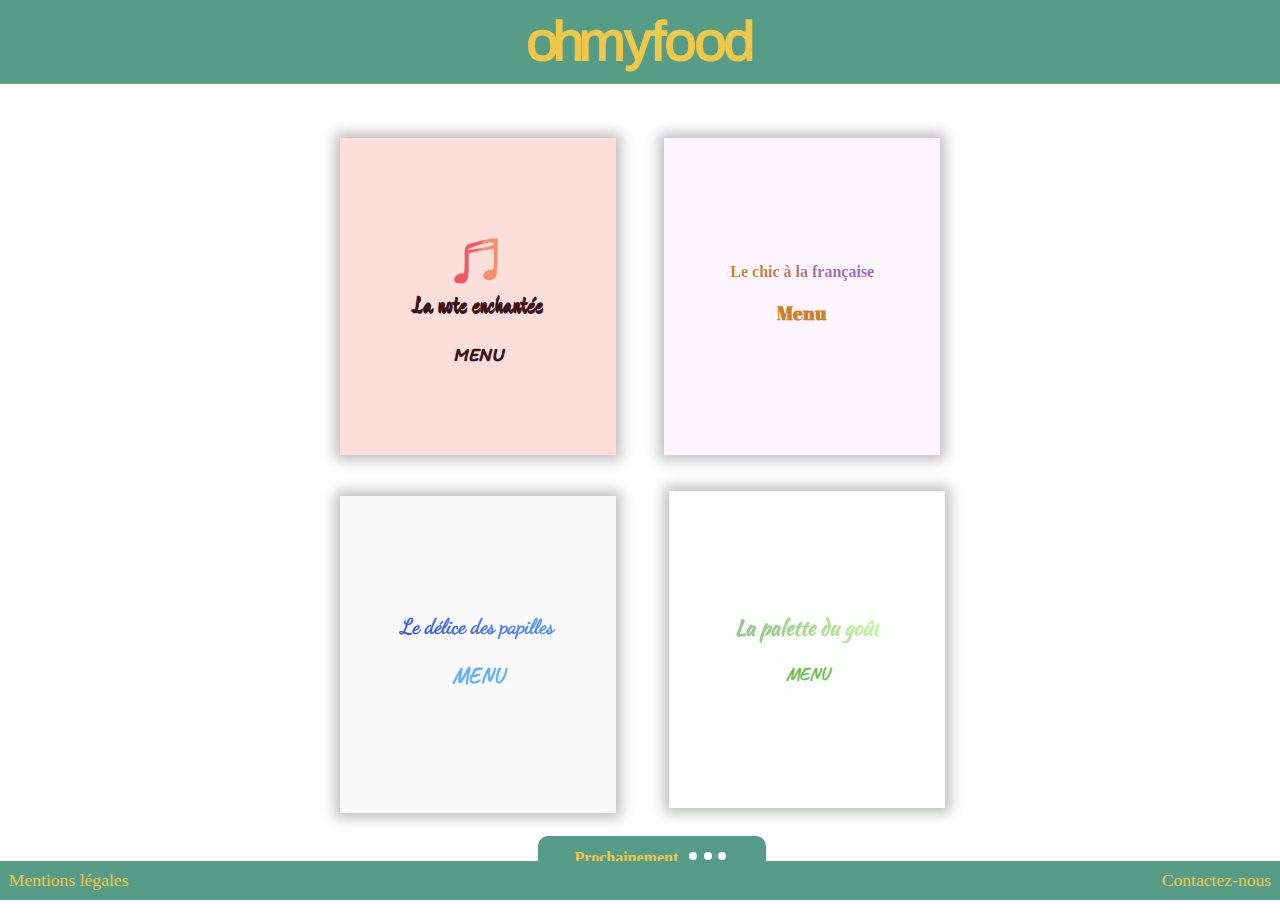
==== commit 631a2aa8: "verif w3c" ====
--- a/accueil.html
+++ b/accueil.html
@@ -17,7 +17,7 @@
     </header>
     <main>
         <article>
-            <div class=notechic>
+            <div class="notechic">
                 <a href="lanote.html" class="restaurant note">
                     <div class="zoommenu">
                         <h2 class="titre-note">
@@ -36,7 +36,7 @@
                     </div>
                 </a>
             </div>
-            <div class=delicepalette>
+            <div class="delicepalette">
                 <a href="delice.html" class="restaurant delice">
                     <div class="zoommenu">
                         <h2 class="titre-delice">Le délice des papilles</h2>
@@ -54,9 +54,9 @@
         <section class="soon">
             <h4 class="prochainement">Prochainement</h4>
             <div class="animeprochainement">
-            <div class="point point1"></div>
-            <div class="point point2"></div>
-            <div class="point point3"></div>
+                <div class="point point1"></div>
+                <div class="point point2"></div>
+                <div class="point point3"></div>
             </div>
         </section>
     </main>
--- a/accueil.css
+++ b/accueil.css
@@ -9,7 +9,6 @@
     font-family: 'devonshire';
     src:url('police/devonshire-regular.ttf')format('truetype');  
 }
-
 @font-face{
     font-family: 'itim';
     src:url('police/itim-regular.ttf')format('truetype'); 
@@ -19,33 +18,26 @@
     font-family: 'croissant';
     src:url('police/croissantone-regular.ttf')format('truetype');  
 }
-
 @font-face{
     font-family: 'abril';
     src:url('police/abrilfatface-regular.ttf')format('truetype');  
 }
-
 @font-face{
     font-family: 'dancing';
     src:url('police/dancingscript-regular.ttf')format('truetype');  
 }
-
 @font-face{
     font-family: 'caveate';
     src:url('police/caveat-regular.ttf')format('truetype');  
 }
-
 @font-face{
     font-family: 'kaushan';
     src:url('police/kaushanscript-regular.ttf')format('truetype');  
 }
-
-
 @font-face{
     font-family: 'roboto';
     src:url('police/robotocondensed-regular.ttf')format('truetype');  
 }
-
 @font-face{
     font-family: 'lora';
     src:url('police/lora-regular.ttf')format('truetype');  
@@ -93,11 +85,28 @@
     flex-direction: column;
 }
 
-/*.zoommenu{
+.restaurant:hover .zoommenu{
     animation-name:zoom;
-    animation-duration: 2s;
-    transform: scale(0) opacity(0);
-}*/
+    animation-duration: 3s;
+    transform: scale(1);
+    opacity:0;
+}
+
+@keyframes zoom{
+    0%{
+        transform: scale(1);
+        opacity: 1;
+    }
+    40%{
+        transform: scale(1.3);
+        opacity: 0.5;            
+    }
+    100%{
+        transform: scale(1);
+        opacity: 1;
+    }
+
+}
 
 .note{
     background-color: #fcdfdb;
@@ -174,10 +183,12 @@
     -webkit-text-fill-color: transparent;
     font-size: 1.3em;
 }
+
 .h2-palette{
     font-family: 'caveate';
     color: #71be56;
 }
+
 .animeprochainement{
     display: flex;
     justify-content: center;
@@ -197,6 +208,7 @@
     height:2.5em;
     margin-bottom: 3em;
 }
+
 .prochainement{
     display: flex;
     justify-content: center;
@@ -253,7 +265,7 @@
 .wiggle:hover{
     animation: shake 0.80s ;
     transform: translate(0);
-    }
+}
 
 @keyframes shake{
     10%, 90% {
@@ -306,12 +318,15 @@
     overflow: hidden;
     padding: 0.5em;
 }
+
 .traitdroit{
     transform: scaleX(-1);   
 }
+
 .traitgauche{
     transform: rotate(180deg);
 }
+
 .prix{
     font-weight: bold;
 }
@@ -330,7 +345,6 @@
 .surlignementnote{
     border:solid #3d1319;
     background:#3d1319;
-    opacity:(0);
     transform:scalex(0);
 }
 .titresouligne:hover .surlignementnote{
@@ -338,6 +352,7 @@
     animation-duration:3s;
     transform-origin: left;
 }
+
 .mainnote{
     background-color: #fcdfdb;
     font-family: 'caveate';
@@ -363,9 +378,9 @@
 .surlignement{
     border:solid #cc8027;
     background:#cc8027;
-    opacity:(0);
     transform:scalex(0);
 }
+
 .titresouligne:hover .surlignement{
     animation-name: surlignement;
     animation-duration:3s;
@@ -374,10 +389,10 @@
 
 .surlignementrose{
     border:solid #ab70a0;
-    background:#ab70a0;
-    opacity:(0);
+    background:#ab70a0;;
     transform:scalex(0);
 }
+
 .titresouligne:hover .surlignementrose{
     animation-name: surlignement;
     animation-duration:3s;
@@ -387,9 +402,9 @@
 .surlignementviolet{
     border:solid #6e4ccc;
     background:#6e4ccc;
-    opacity:(0);
     transform:scalex(0);
 }
+
 .titresouligne:hover .surlignementviolet{
     animation-name: surlignement;
     animation-duration:3s;
@@ -401,12 +416,14 @@
     font-family: 'lora';
     font-size:1em;
 }
+
 .titre-chicmenu{
     font-size: 1.5em;
 }
 .menuchic{
     font-size: 0.8em;
 }
+
 .entreechic{
     color:#cc8027;
 }
@@ -429,12 +446,13 @@
     font-family: 'caveate';
     margin-bottom: 2em;
 }
+
 .surlignementdelicecommencer{
     border:solid #0e32de;
     background:#0e32de;
-    opacity:(0);
     transform:scalex(0);
 }
+
 .titresouligne:hover .surlignementdelicecommencer{
     animation-name: surlignement;
     animation-duration:3s;
@@ -444,9 +462,9 @@
 .surlignementdelicecontinuer{
     border:solid #0b73f3;
     background:#0b73f3;
-    opacity:(0);
     transform:scalex(0);
 }
+
 .titresouligne:hover .surlignementdelicecontinuer{
     animation-name: surlignement;
     animation-duration:3s;
@@ -456,7 +474,6 @@
 .surlignementdeliceterminer{
     border:solid #44abf8;
     background:#44abf8;
-    opacity:(0);
     transform:scalex(0);
 }
 .titresouligne:hover .surlignementdeliceterminer{
@@ -469,19 +486,21 @@
 .surlignementpalette{
     border:solid #95c78e;
     background:#95c78e;
-    opacity:(0);
     transform:scalex(0);
 }
+
 .titresouligne:hover .surlignementpalette{
     animation-name: surlignement;
     animation-duration:3s;
     transform-origin: left;
 }
+
 .mainpalette{
     background-color: #fdfffd;
     font-family: 'caveate';
     margin-bottom: 2em;
 }
+
 /* MENTIONS LEGALES */
 .texte-mention{
     font-family: 'roboto';
@@ -566,10 +585,8 @@
     }
     .espacesoulignementpalette{
         margin-bottom: 0.3em;
-    }
-    
-}
-
+    }   
+}
 @media screen and (min-width:768px){
 /* ACCUEIL */
     .restaurant{
@@ -589,8 +606,6 @@
     .soon{
         margin-top: 3em;
     }
-
-
 /* PAGE MENU */
     .repas{
         display: flex;
@@ -615,7 +630,6 @@
         white-space: nowrap;
         margin-bottom: 1em;
     }
-
     /* NOTE */
     .imagenotemenu{
         height: 2.7em;
@@ -628,14 +642,12 @@
         text-align: left;
         width: 90%;
     }
-
     .prixnote{
         font-weight: bold;
         font-size: 1.15em;
         width: 2em;
         text-align: right;
     }
-
     .repasnote{
         display: flex;
         flex-wrap: wrap;
@@ -650,7 +662,6 @@
         width: 100%;
         justify-content: space-around;
     }
-
     .traitnote{
         width: 25%;
         margin-top: 0.5em;
@@ -700,6 +711,9 @@
     .restaurant{
         width: 27%;
     }
+    .titre-delice{
+        font-size:1.1em;
+    }
 /* PAGE MENU */
     .h2menu{
         font-size:1em;
@@ -718,8 +732,6 @@
     .texte-mention{
         font-size:1.3em;
     }
-
-
 }
 @media screen and (min-width:1400px){  
     body{
@@ -807,7 +819,5 @@
         height: 1.7em;
         width:auto;
     }
-
-
-}
-
+}
+
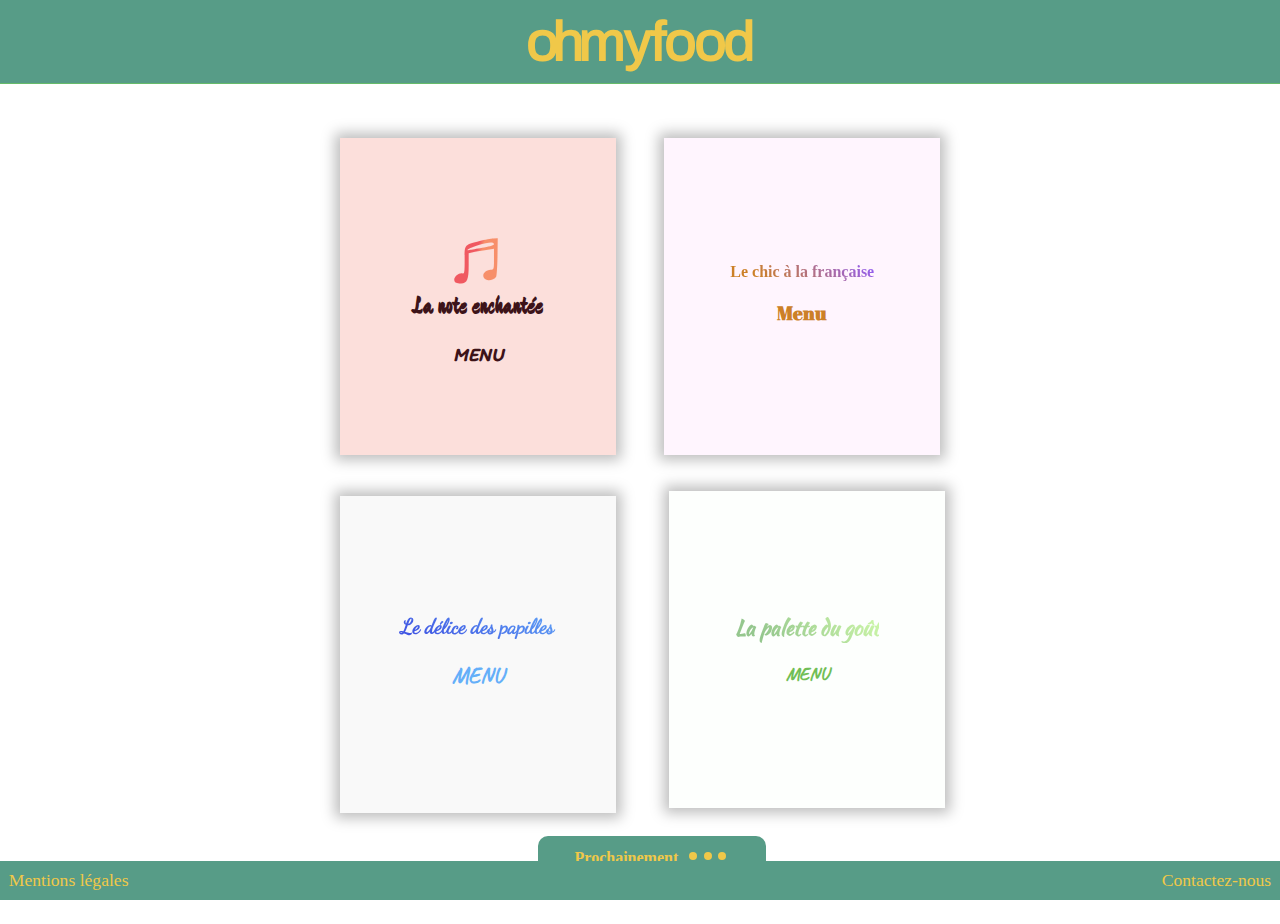
==== commit 054cba47: "rectif animation apres entretien" ====
--- a/accueil.html
+++ b/accueil.html
@@ -61,7 +61,7 @@
         </section>
     </main>
     <footer>
-        <a class="wiggle" href="mention.html">Mentions légales</a>
+        <a class="wiggle" href="mention.html" target="_blank">Mentions légales</a>
         <a class="wiggle" href="mailto:ohmy@gmail.com">Contactez-nous</a>
     </footer>
 
--- a/accueil.css
+++ b/accueil.css
@@ -87,9 +87,9 @@
 
 .restaurant:hover .zoommenu{
     animation-name:zoom;
-    animation-duration: 3s;
+    animation-duration: 2s;
     transform: scale(1);
-    opacity:0;
+    opacity:1;
 }
 
 @keyframes zoom{
@@ -97,15 +97,10 @@
         transform: scale(1);
         opacity: 1;
     }
-    40%{
+    100%{
         transform: scale(1.3);
         opacity: 0.5;            
     }
-    100%{
-        transform: scale(1);
-        opacity: 1;
-    }
-
 }
 
 .note{
@@ -221,7 +216,7 @@
     height: 0.5em;
     width: 0.5em;
     border-radius: 50%;
-    background:white;
+    background:#f0c849;
     margin: 0.2em;
     opacity:1;
     animation-name:load;
@@ -280,7 +275,6 @@
     
     30%, 50%, 70% {
         transform: translate(-4px);
-
     }
     
     40%, 60% {
@@ -320,7 +314,7 @@
 }
 
 .traitdroit{
-    transform: scaleX(-1);   
+    transform: scaleX(-1);  
 }
 
 .traitgauche{
@@ -334,17 +328,13 @@
     0%{
             transform:scaleX(0);
     }
-    50%{
+    100%{
             transform:scaleX(1);
-    }
-    100%{
-            transform:scalex(0);
     }
 }
 /* NOTE */
 .surlignementnote{
     border:solid #3d1319;
-    background:#3d1319;
     transform:scalex(0);
 }
 .titresouligne:hover .surlignementnote{
@@ -377,7 +367,6 @@
 /* CHIC */
 .surlignement{
     border:solid #cc8027;
-    background:#cc8027;
     transform:scalex(0);
 }
 
@@ -389,7 +378,6 @@
 
 .surlignementrose{
     border:solid #ab70a0;
-    background:#ab70a0;;
     transform:scalex(0);
 }
 
@@ -401,7 +389,6 @@
 
 .surlignementviolet{
     border:solid #6e4ccc;
-    background:#6e4ccc;
     transform:scalex(0);
 }
 
@@ -449,7 +436,6 @@
 
 .surlignementdelicecommencer{
     border:solid #0e32de;
-    background:#0e32de;
     transform:scalex(0);
 }
 
@@ -461,7 +447,6 @@
 
 .surlignementdelicecontinuer{
     border:solid #0b73f3;
-    background:#0b73f3;
     transform:scalex(0);
 }
 
@@ -473,7 +458,6 @@
 
 .surlignementdeliceterminer{
     border:solid #44abf8;
-    background:#44abf8;
     transform:scalex(0);
 }
 .titresouligne:hover .surlignementdeliceterminer{
@@ -485,7 +469,6 @@
 /* PALETTE */
 .surlignementpalette{
     border:solid #95c78e;
-    background:#95c78e;
     transform:scalex(0);
 }
 
